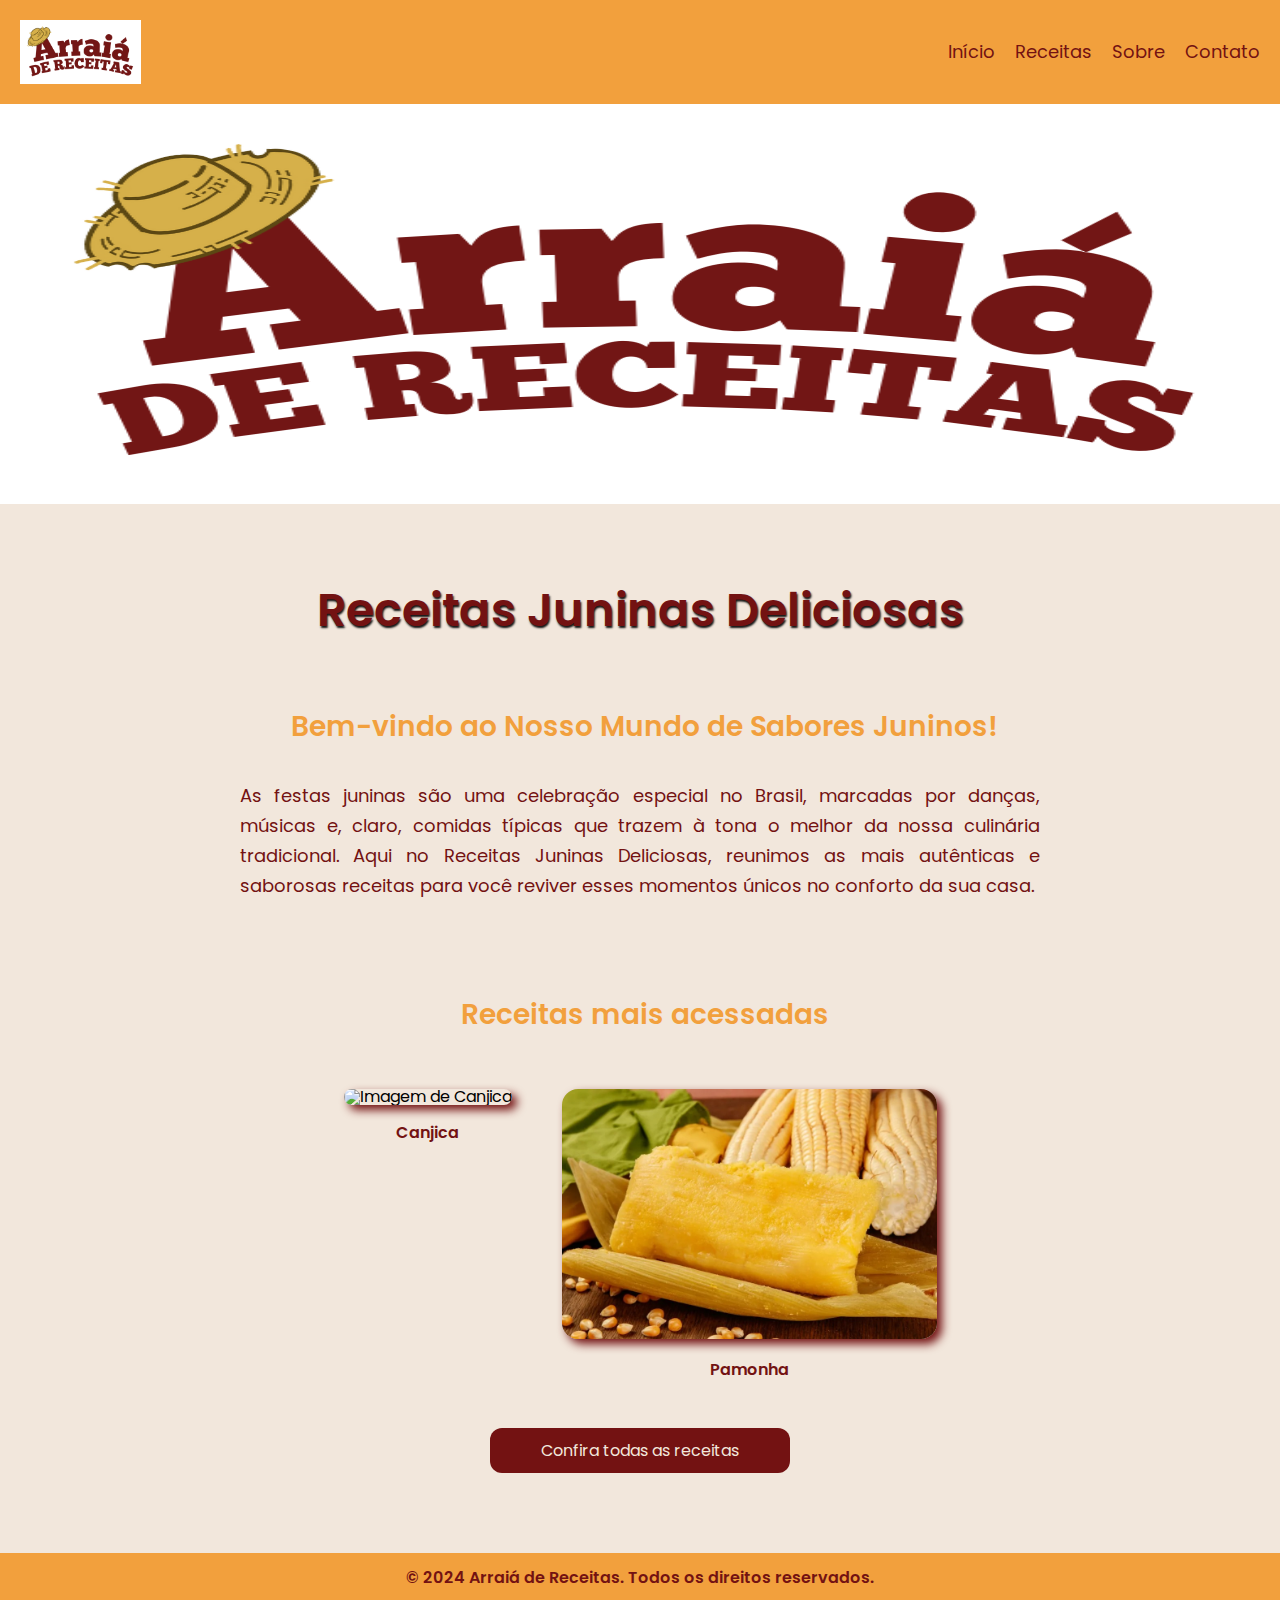
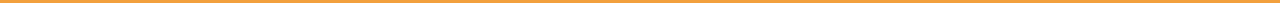
==== index.html @ e3481153 "Base do projeto criada em conjunto" ====
<!DOCTYPE html>
<html lang="pt-br">

<head>
  <meta charset="UTF-8">
  <meta name="viewport" content="width=device-width, initial-scale=1.0">
  <title>Arraiá das Receitas</title>
  <!-- CSS -->
  <link rel="stylesheet" href="css/reset.css">
  <link rel="stylesheet" href="css/style.css">
  <!-- FONTES -->
  <link rel="preconnect" href="https://fonts.googleapis.com">
  <link rel="preconnect" href="https://fonts.gstatic.com" crossorigin>
  <link
    href="https://fonts.googleapis.com/css2?family=Poppins:ital,wght@0,100;0,200;0,300;0,400;0,500;0,600;0,700;0,800;0,900;1,100;1,200;1,300;1,400;1,500;1,600;1,700;1,800;1,900&display=swap"
    rel="stylesheet">
</head>

<body>
  <header class="cabecalho">
    <img src="/img/logo.png" alt="Logo">
    <nav class="navbar">
      <a href="index.html">Início</a>
      <a href="receitas.html">Receitas</a>
      <a href="sobre.html">Sobre</a>
      <a href="contato.html">Contato</a>
    </nav>
  </header>

  <main>
    <figure class="imagem-inicio">
      <img src="/img/logo.png" alt="Logo">
    </figure>
    <section id="inicio">

      <h1>Receitas Juninas Deliciosas</h1>
      <h3>Bem-vindo ao Nosso Mundo de Sabores Juninos!</h3>
      <p>
        As festas juninas são uma celebração especial no Brasil, marcadas por danças, músicas e, claro, comidas típicas
        que
        trazem à tona o melhor da nossa culinária tradicional. Aqui no Receitas Juninas Deliciosas, reunimos as mais
        autênticas
        e saborosas receitas para você reviver esses momentos únicos no conforto da sua casa.</p>
    </section>

    <section class="destaque-section">
      <h3>Receitas mais acessadas</h3>
      <div class="destaque">
        <article>
          <img src="/img/canjica.jpg" alt="Imagem de Canjica">
          <a href="">Canjica</a>
        </article>

        <article>
          <img src="img/pamonha.jpg" alt="Imagem de Pamonha">
          <a href="">Pamonha</a>
        </article>
      </div>
      <button type="button"><a href="receitas.html">Confira todas as receitas</a></button>
    </section>
  </main>
  <footer>
    <p>&copy; 2024 Arraiá de Receitas. Todos os direitos reservados.</p>
  </footer>
</body>

</html>
---- css/style.css ----
html {
  font-family: "Poppins", sans-serif;
}

body {
  background-color: #f2e7dc;
}

.cabecalho {
  background-color: #f2a03d;
  height: 64px;
  display: flex;
  justify-content: space-between;
  padding: 20px;
  align-items: center;
}

.cabecalho img {
  height: 100%;
}

.navbar {
  display: flex;
  gap: 20px;
}

.navbar a {
  color: #731212;
  font-size: 18px;
  transition: all 0.5s;
}

.navbar a:hover {
  color: #f2e7dc;
}

.imagem-inicio {
  width: 100%;
}

img {
  height: 400px;
}

#inicio h1 {
  font-size: 46px;
  font-weight: 600;
  color: #731212;
  text-align: center;
  margin: 80px 0;
  text-shadow: 1px 2px 2px #121212;
}

#inicio p {
  font-size: 18px;
  text-align: justify;
  width: 800px;
  margin: auto;
  padding: 20px;
  line-height: 30px;
  color: #731212;
}

h3 {
  font-size: 28px;
  text-align: center;
  padding: 0 10px 20px 20px;
  color: #f2a03d;
  font-weight: 600;
}

.destaque-section {
  display: flex;
  flex-direction: column;
  justify-content: center;
}

.destaque {
  display: flex;
  justify-content: center;
  flex-wrap: wrap;
  padding: 20px;
  gap: 50px;
}

.destaque a {
  display: flex;
  justify-content: center;
  padding: 10px;
  color: #731212;
  font-weight: 600;
}

.destaque a:hover {
  color: #f2a03d;
}

.destaque-section h3 {
  margin-top: 80px;
}

button {
  background-color: #731212;
  width: 300px;
  padding: 10px 0;
  margin: 20px auto 0px auto;
  border-radius: 12px;
  color: #f2e7dc;
}

button:hover {
  color: #f2a03d;
}

article img {
  height: 250px;
  border-radius: 16px;
  box-shadow: 5px 5px 10px 0px #731212;
  margin-bottom: 10px;
  margin-top: 20px;
}

footer {
  display: flex;
  justify-content: center;
  align-items: center;
  height: 50px;
  margin-top: 80px;
  background-color: #f2a03d;
}

footer p {
  color: #731212;
  font-weight: 600;
}

/* Responsividade Mobile */
@media (max-width: 480px) {
  .navbar {
    flex-direction: column;
    gap: 5px;
  }
  .navbar a {
    font-size: 16px;
  }

  h3 {
    font-size: 25px;
  }

  #inicio h1 {
    font-size: 40px;
  }

  #inicio p {
    font-size: 18px;
    width: 300px;
    padding: 20px;
  }

  article img {
    height: 200px;
  }

  footer p {
    font-size: 12px;
  }
}
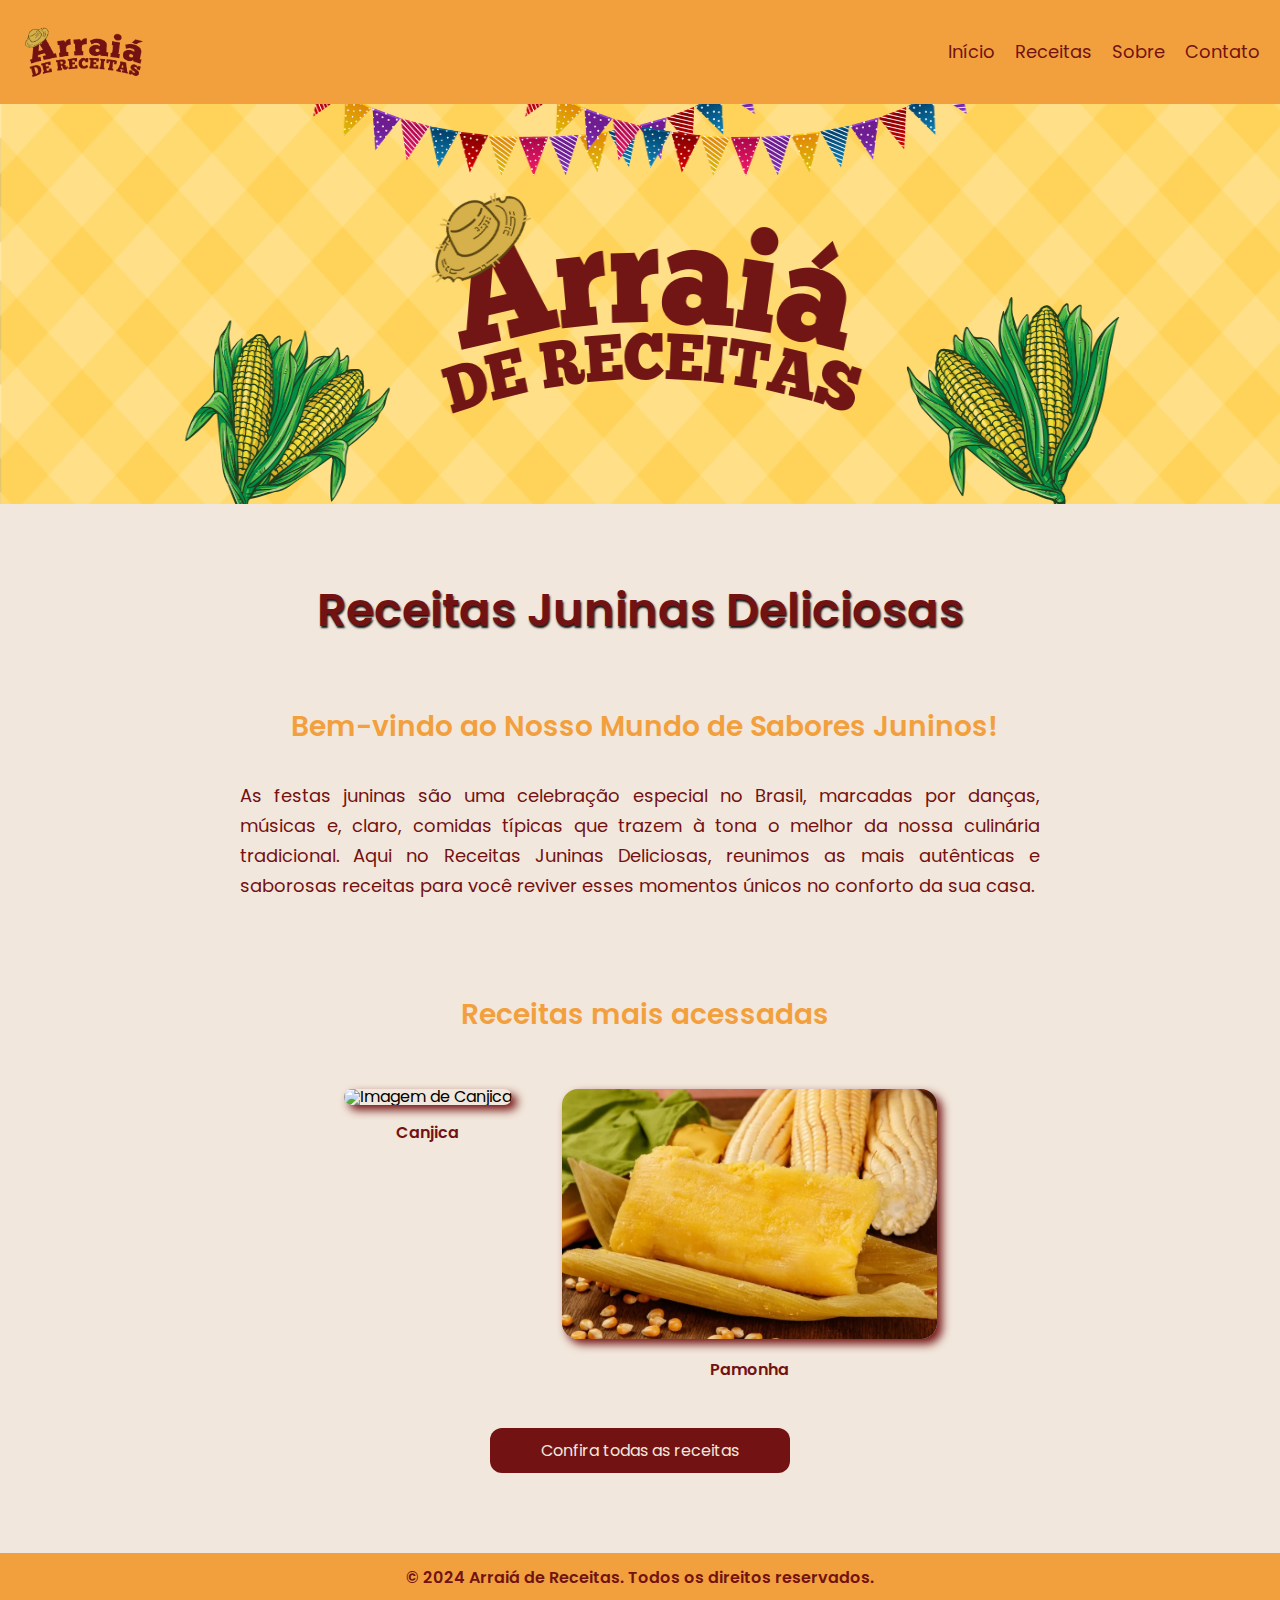
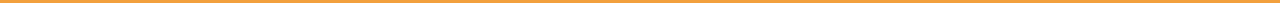
==== commit 4bbd650e: "Adicionado página e estilo de sobre e alterado imagem no index" ====
--- a/index.html
+++ b/index.html
@@ -18,7 +18,7 @@
 
 <body>
   <header class="cabecalho">
-    <img src="/img/logo.png" alt="Logo">
+    <img src="img/logo.png" alt="Logo">
     <nav class="navbar">
       <a href="index.html">Início</a>
       <a href="receitas.html">Receitas</a>
@@ -29,7 +29,10 @@
 
   <main>
     <figure class="imagem-inicio">
-      <img src="/img/logo.png" alt="Logo">
+      <img src="img/banner-dt.png" alt="Logo">
+    </figure>
+    <figure class="imagem-inicio-mb">
+      <img src="img/banner-mb.png" alt="Logo">
     </figure>
     <section id="inicio">
 
@@ -47,7 +50,7 @@
       <h3>Receitas mais acessadas</h3>
       <div class="destaque">
         <article>
-          <img src="/img/canjica.jpg" alt="Imagem de Canjica">
+          <img src="img/canjica.jpg" alt="Imagem de Canjica">
           <a href="">Canjica</a>
         </article>
 
--- a/css/style.css
+++ b/css/style.css
@@ -40,6 +40,10 @@
 
 img {
   height: 400px;
+}
+
+.imagem-inicio-mb img {
+  display: none;
 }
 
 #inicio h1 {
@@ -144,6 +148,15 @@
     font-size: 16px;
   }
 
+  .imagem-inicio-mb img {
+    display: flex;
+    height: 220px;
+  }
+
+  .imagem-inicio {
+    display: none;
+  }
+
   h3 {
     font-size: 25px;
   }
